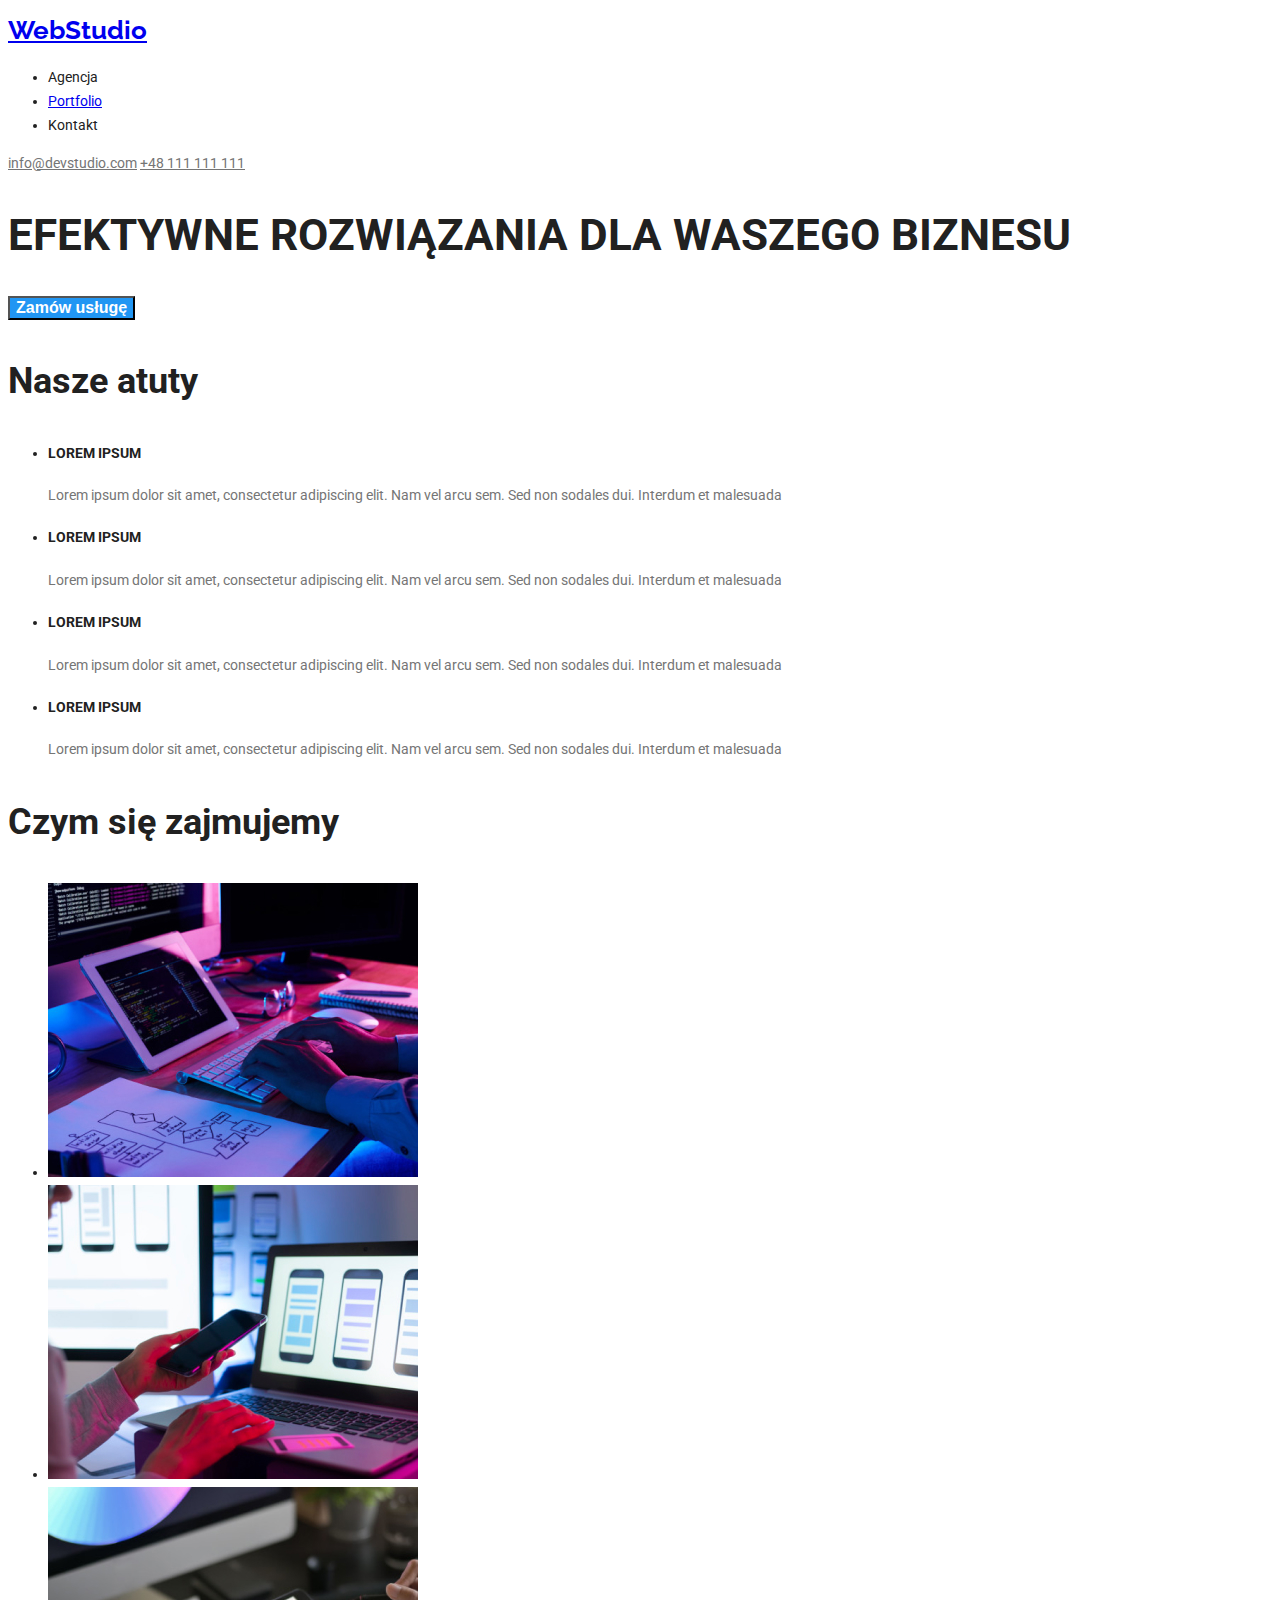
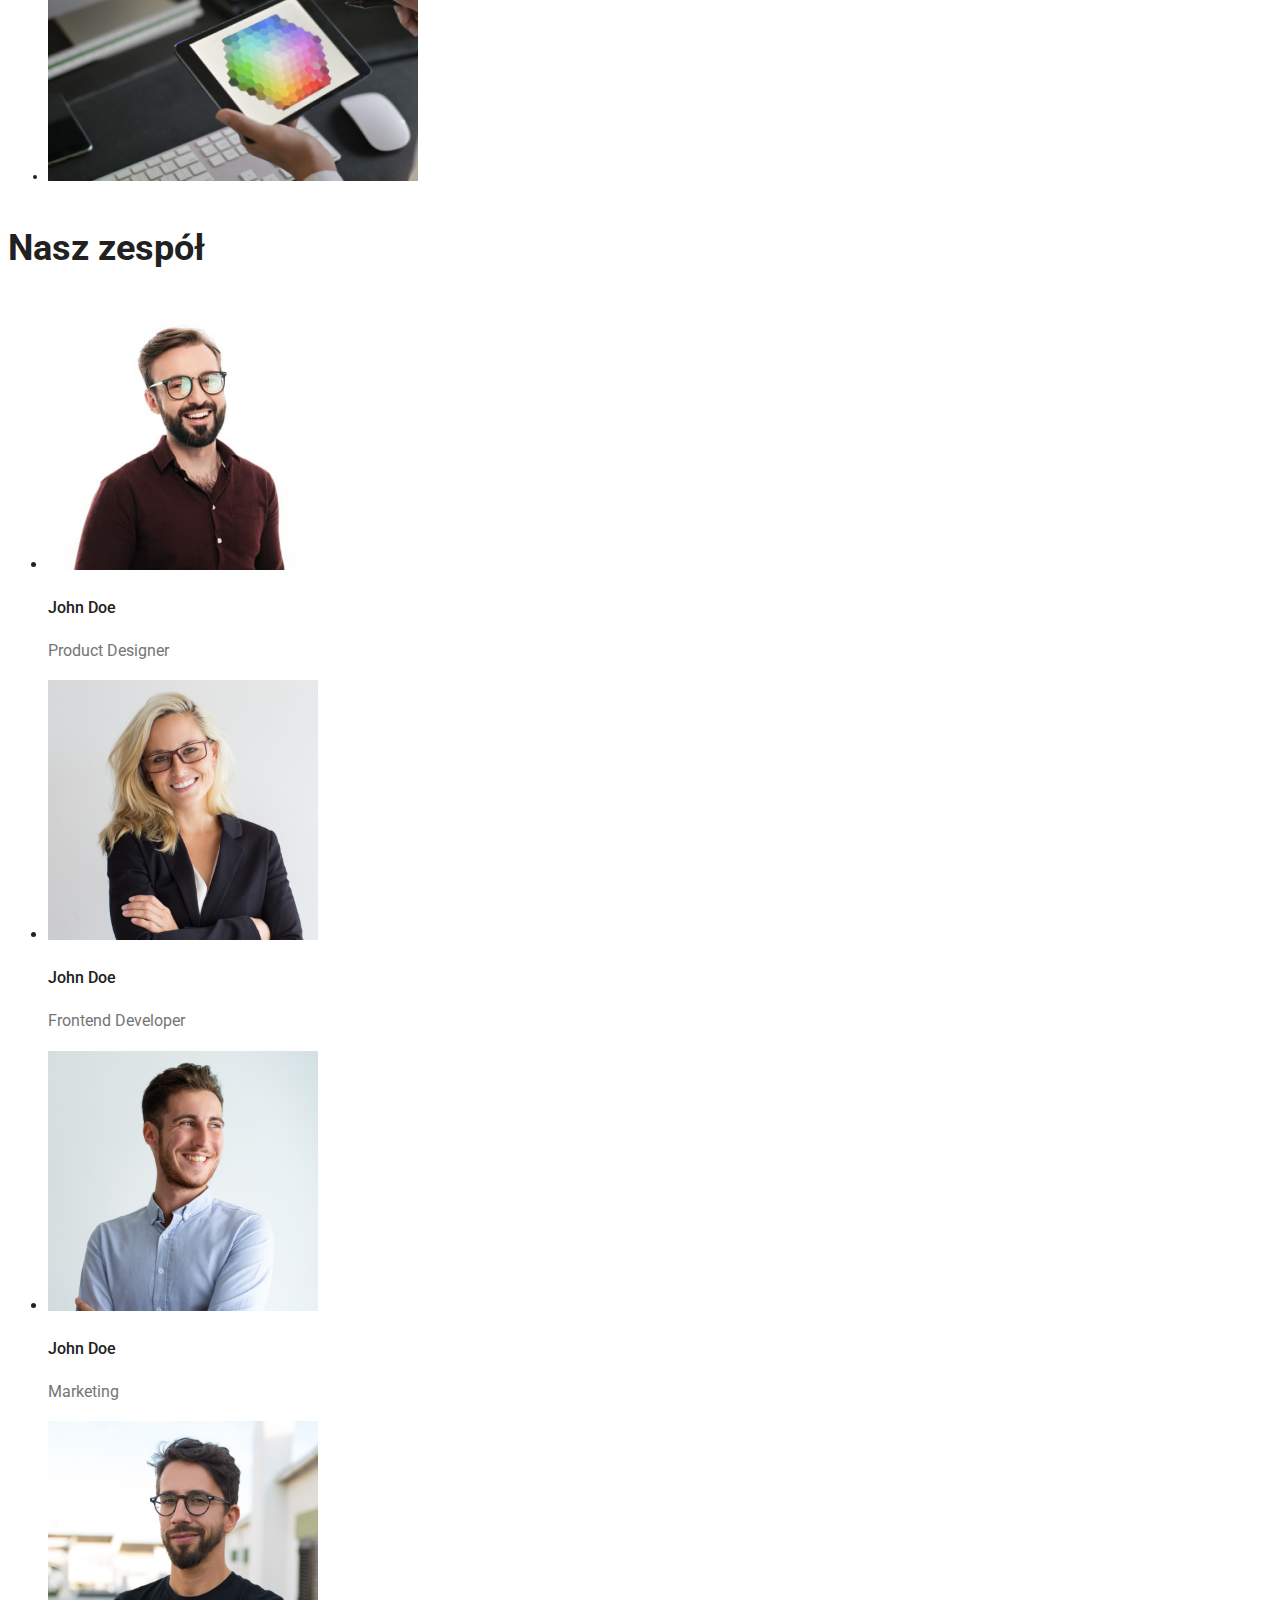
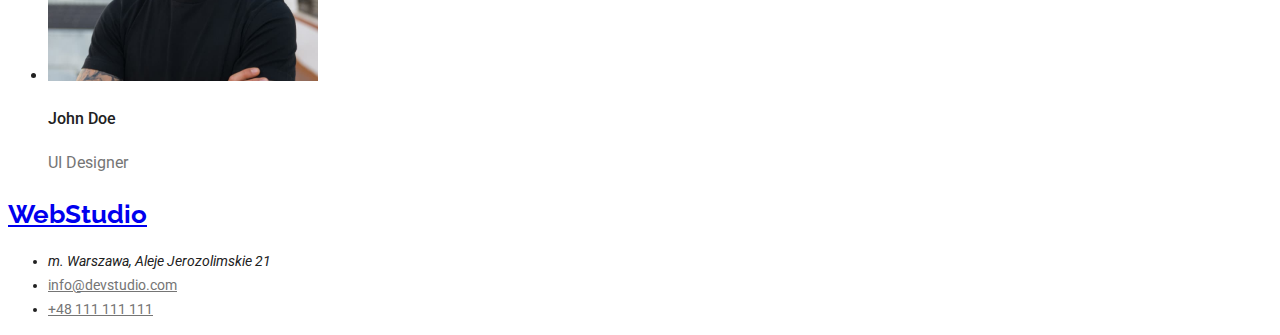
==== index.html @ 8e0444da "Initial commit" ====
<!DOCTYPE html>
<html lang="pl">

<head>
    <meta charset="UTF-8">
    <meta http-equiv="X-UA-Compatible" content="IE=edge">
    <meta name="viewport" content="width=device-width, initial-scale=1.0">
    <link rel="stylesheet" href="./css/styles.css" />
    <link rel="preconnect" href="https://fonts.googleapis.com">
    <link rel="preconnect" href="https://fonts.gstatic.com" crossorigin>
    <link href="https://fonts.googleapis.com/css2?family=Raleway:wght@700&family=Roboto:wght@400;500;700;900&display=swap"
        rel="stylesheet">
    <title>WebStudio</title>
</head>
<body>
    <header>
        <a href="index.html">WebStudio</a>
        <nav>
            <ul>
                <li>Agencja</li>
                <li><a href="portfolio.html">Portfolio</a></li>
                <li>Kontakt</li>
            </ul>
        </nav>
        <a href="mailto:info@devstudio.com">info@devstudio.com</a>
        <a href="tel:+48111111111">+48 111 111 111</a>
    </header>
    <main>
        <article>
            <h1>Efektywne rozwiązania dla waszego biznesu</h1>
            <button class="button main">Zamów usługę</button>
        </article>
        <section>
            <h2>Nasze atuty</h2>
            <ul>
                <li>
                    <h4>Lorem ipsum</h4>
                    <span>Lorem ipsum dolor sit amet, consectetur adipiscing elit. Nam vel arcu sem. Sed non sodales dui. Interdum et malesuada
                    </span>
                </li>
                <li>
                    <h4>Lorem ipsum</h4>
                    <span>Lorem ipsum dolor sit amet, consectetur adipiscing elit. Nam vel arcu sem. Sed non sodales dui. Interdum et malesuada
                    </span>
                </li>
                <li>
                    <h4>Lorem ipsum</h4>
                    <span>Lorem ipsum dolor sit amet, consectetur adipiscing elit. Nam vel arcu sem. Sed non sodales dui. Interdum et malesuada
                    </span>
                </li>
                <li>
                    <h4>Lorem ipsum</h4>
                    <span>Lorem ipsum dolor sit amet, consectetur adipiscing elit. Nam vel arcu sem. Sed non sodales dui. Interdum et malesuada
                    </span>
                </li>
            </ul>
        </section>
        <section>
            <h2>Czym się zajmujemy</h2>
            <ul>
                <li>
                    <img src="./images/pages.jpg" alt="Tworzenie stron" width="370" height="294" />
                </li>
                <li>
                    <img src="./images/app.jpg" alt="Tworzenie aplikacji" width="370" height="294" />
                </li>
                <li>
                    <img src="./images/graphics.jpg" alt="Tworzenie grafik" width="370" height="294" />
                </li>
            </ul>
        </section>
        <section class=team>
            <h2>Nasz zespół</h2>
            <ul>
                <li>
                    <img src="./images/productdes.jpg" alt="John Doe" width="270" height="260" />
                    <h3>John Doe</h3>
                    <p>Product Designer</p>
                </li>
                <li>
                    <img src="./images/frontdev.jpg" alt="John Doe" width="270" height="260" />
                    <h3>John Doe</h3>
                    <p>Frontend Developer</p>
                </li>
                <li>
                    <img src="./images/marketing.jpg" alt="John Doe" width="270" height="260" />
                    <h3>John Doe</h3>
                    <p>Marketing</p>
                </li>
                <li>
                    <img src="./images/uidesign.jpg" alt="John Doe" width="270" height="260" />
                    <h3>John Doe</h3>
                    <p>UI Designer</p>
                </li>
            </ul>
        </section>
    </main>
    <footer>
        <a href="index.html">WebStudio</a>
        <ul>
            <li>
                <address>
                    m. Warszawa, Aleje Jerozolimskie 21
                </address>
            </li>
            <li><a href="mailto:info@devstudio.com">info@devstudio.com</a></li>
            <li><a href="tel:+48111111111">+48 111 111 111</a></li>
        </ul>
    </footer>
</body>

</html>
---- css/styles.css ----
body {
    font-family: 'Roboto', 'Times New Roman', 'Helvetica Neue', sans-serif; 
    font-size: 14px;
    color: #212121;
    line-height: 1.7;
}
h1 {
    font-size: 44px;
    text-transform: uppercase;
    line-height: 1.4;
}
h2 {
    font-size: 36px;
    font-weight: 700;
}
.team,
.portf {
    font-size: 16px;
}
h3 {
    font-size: 16px;
    font-weight: 500;
}
h4 {
    text-transform: uppercase;
}
h5 {
    font-size: 18px;
    font-weight: 700;
}
.button {
    font-size: 16px;
}
.button:hover {
    color: #ffffff;
    background-color: #2196F3;
    cursor: pointer;
}
.main {
    color: #ffffff;
    background-color: #2196F3;
    font-weight: 700;
}
a[href="index.html"] {
    font-family: 'Raleway';
    font-size: 26px;
    font-weight: 700;
}
span,
p,
a[href="mailto:info@devstudio.com"],
a[href="tel:+48111111111"] {
    color: #757575;
}
a:hover,
a:focus {
    color: #2196F3;
}
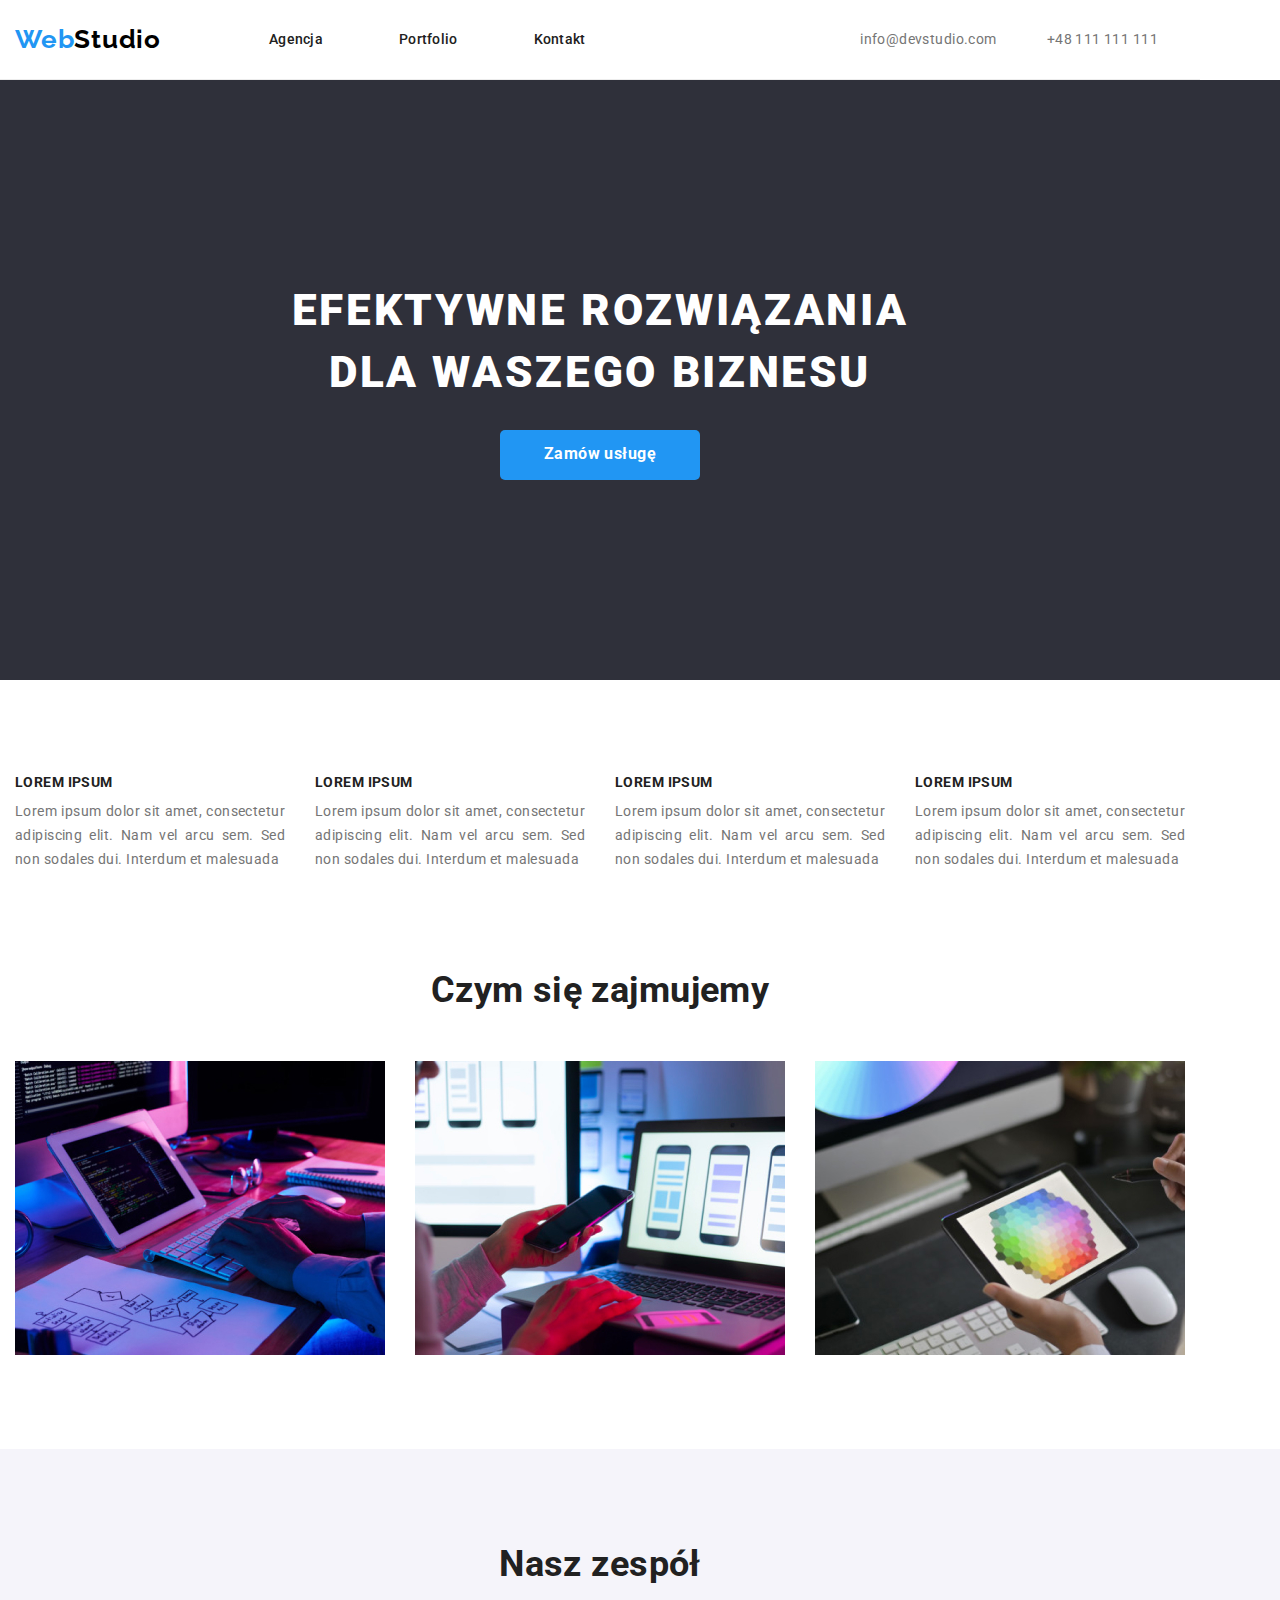
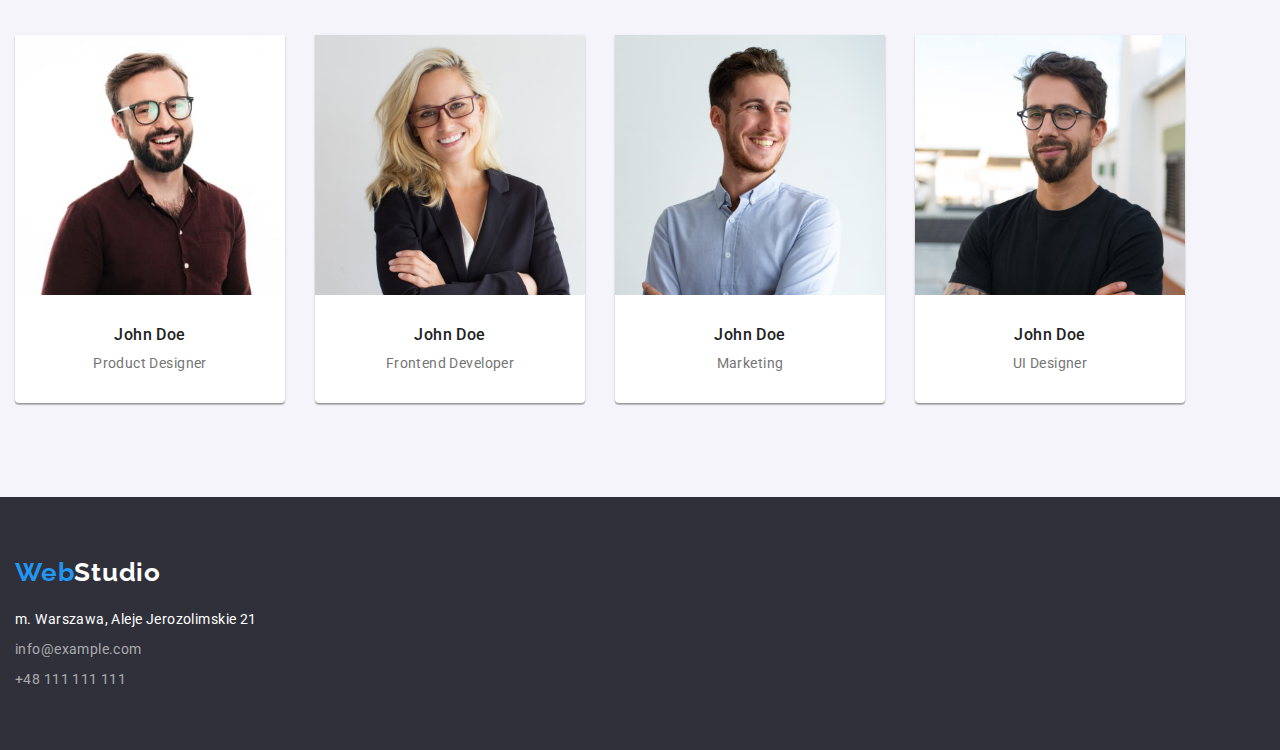
==== commit 8f4d5dcb: "work" ====
--- a/index.html
+++ b/index.html
@@ -5,6 +5,7 @@
     <meta charset="UTF-8">
     <meta http-equiv="X-UA-Compatible" content="IE=edge">
     <meta name="viewport" content="width=device-width, initial-scale=1.0">
+    <link rel="stylesheet" href="node_modules/modern-normalize/modern-normalize.css">
     <link rel="stylesheet" href="./css/styles.css" />
     <link rel="preconnect" href="https://fonts.googleapis.com">
     <link rel="preconnect" href="https://fonts.gstatic.com" crossorigin>
@@ -13,100 +14,115 @@
     <title>WebStudio</title>
 </head>
 <body>
-    <header>
-        <a href="index.html">WebStudio</a>
-        <nav>
-            <ul>
-                <li>Agencja</li>
-                <li><a href="portfolio.html">Portfolio</a></li>
-                <li>Kontakt</li>
-            </ul>
-        </nav>
-        <a href="mailto:info@devstudio.com">info@devstudio.com</a>
-        <a href="tel:+48111111111">+48 111 111 111</a>
+    <header class="header">
+        <div class="container">
+            <div class="logomenu">
+                <a class="logo" href="index.html"><span class="web">Web</span>Studio</a>
+                <nav>
+                    <ul class="menu">
+                        <li><a href="">Agencja</a></li>
+                        <li><a href="portfolio.html">Portfolio</a></li>
+                        <li><a href="">Kontakt</a></li>
+                    </ul>
+                </nav>
+            </div>
+            <div class="contact">
+                <a href="mailto:info@devstudio.com">info@devstudio.com</a>
+                <a href="tel:+48111111111">+48 111 111 111</a>
+            </div>
+        </div>
     </header>
     <main>
-        <article>
-            <h1>Efektywne rozwiązania dla waszego biznesu</h1>
-            <button class="button main">Zamów usługę</button>
+        <article class="promo">
+            <div class="container">
+                <h1>Efektywne rozwiązania dla waszego biznesu</h1>
+                <div class="button">Zamów usługę</div>
+            </div>
         </article>
-        <section>
-            <h2>Nasze atuty</h2>
-            <ul>
+        <section class="section">
+            <div class="container">
+            <h2 class="advantage">Nasze atuty</h2>
+            <ul class="advantage-list">
                 <li>
                     <h4>Lorem ipsum</h4>
-                    <span>Lorem ipsum dolor sit amet, consectetur adipiscing elit. Nam vel arcu sem. Sed non sodales dui. Interdum et malesuada
-                    </span>
+                    <div>Lorem ipsum dolor sit amet, consectetur adipiscing elit. Nam vel arcu sem. Sed non sodales dui. Interdum et malesuada
+                    </div>
                 </li>
                 <li>
                     <h4>Lorem ipsum</h4>
-                    <span>Lorem ipsum dolor sit amet, consectetur adipiscing elit. Nam vel arcu sem. Sed non sodales dui. Interdum et malesuada
-                    </span>
+                    <div>Lorem ipsum dolor sit amet, consectetur adipiscing elit. Nam vel arcu sem. Sed non sodales dui. Interdum et malesuada
+                    </div>
                 </li>
                 <li>
                     <h4>Lorem ipsum</h4>
-                    <span>Lorem ipsum dolor sit amet, consectetur adipiscing elit. Nam vel arcu sem. Sed non sodales dui. Interdum et malesuada
-                    </span>
+                    <div>Lorem ipsum dolor sit amet, consectetur adipiscing elit. Nam vel arcu sem. Sed non sodales dui. Interdum et malesuada
+                    </div>
                 </li>
                 <li>
                     <h4>Lorem ipsum</h4>
-                    <span>Lorem ipsum dolor sit amet, consectetur adipiscing elit. Nam vel arcu sem. Sed non sodales dui. Interdum et malesuada
-                    </span>
+                    <div>Lorem ipsum dolor sit amet, consectetur adipiscing elit. Nam vel arcu sem. Sed non sodales dui. Interdum et malesuada
+                    </div>
                 </li>
             </ul>
+            </div>
         </section>
-        <section>
-            <h2>Czym się zajmujemy</h2>
-            <ul>
-                <li>
+        <section class="section">
+            <div class="container">
+            <h2 class="works">Czym się zajmujemy</h2>
+            <ul class="works">
+                <li class="works">
                     <img src="./images/pages.jpg" alt="Tworzenie stron" width="370" height="294" />
                 </li>
-                <li>
+                <li class="works">
                     <img src="./images/app.jpg" alt="Tworzenie aplikacji" width="370" height="294" />
                 </li>
-                <li>
+                <li class="works">
                     <img src="./images/graphics.jpg" alt="Tworzenie grafik" width="370" height="294" />
                 </li>
             </ul>
+            </div>
         </section>
-        <section class=team>
-            <h2>Nasz zespół</h2>
+        <section class="section">
+            <div class="container">
+            <h2 class="team">Nasz zespół</h2>
             <ul>
-                <li>
+                <li class="worker">
                     <img src="./images/productdes.jpg" alt="John Doe" width="270" height="260" />
                     <h3>John Doe</h3>
                     <p>Product Designer</p>
                 </li>
-                <li>
+                <li class="worker">
                     <img src="./images/frontdev.jpg" alt="John Doe" width="270" height="260" />
                     <h3>John Doe</h3>
                     <p>Frontend Developer</p>
                 </li>
-                <li>
+                <li class="worker">
                     <img src="./images/marketing.jpg" alt="John Doe" width="270" height="260" />
                     <h3>John Doe</h3>
                     <p>Marketing</p>
                 </li>
-                <li>
+                <li class="worker">
                     <img src="./images/uidesign.jpg" alt="John Doe" width="270" height="260" />
                     <h3>John Doe</h3>
                     <p>UI Designer</p>
                 </li>
             </ul>
+            </div>
         </section>
     </main>
-    <footer>
-        <a href="index.html">WebStudio</a>
-        <ul>
-            <li>
+    <footer class="footer">
+        <div class="container">
+            <a class="logo" href="index.html"><span class="web">Web</span>Studio</a>
+            <ul>
+                <li>
                 <address>
                     m. Warszawa, Aleje Jerozolimskie 21
                 </address>
-            </li>
-            <li><a href="mailto:info@devstudio.com">info@devstudio.com</a></li>
-            <li><a href="tel:+48111111111">+48 111 111 111</a></li>
-        </ul>
+                </li>
+                <li><a href="mailto:info@example.com">info@example.com</a></li>
+                <li><a href="tel:+48111111111">+48 111 111 111</a></li>
+            </ul>
+        </div>
     </footer>
 </body>
-
 </html>--- a/css/styles.css
+++ b/css/styles.css
@@ -1,58 +1,250 @@
+* {
+    box-sizing: border-box;
+    list-style: none;
+}
+.container {
+    width: 1200px;
+}
 body {
-    font-family: 'Roboto', 'Times New Roman', 'Helvetica Neue', sans-serif; 
+    font-family: 'Roboto', 'Times New Roman', 'Helvetica Neue', sans-serif;
     font-size: 14px;
     color: #212121;
     line-height: 1.7;
+    list-style: none;
+    letter-spacing: 0.03em;
+    margin: 0;
+}
+img {
+    display: block;
+}
+.header .container {
+    padding: 24px 15px;
+    display: flex;
+    align-items: center;
+    justify-content: space-between;
+    background-color: #ffffff;
+    border-bottom: 1px solid #ececec;
+}
+a.logo {
+    font-family: 'Raleway';
+    font-size: 26px;
+    font-weight: 700;
+    line-height: 31px;
+    text-decoration: none;
+    letter-spacing: 0.03em;
+    color: #000;
+}
+.web {
+    color: #2196F3;
+}
+.logomenu {
+    display: flex;
+    align-items: center;
+}
+.menu {
+    display: flex;
+    margin: 0;
+    margin-left: 93px;
+}
+.menu a {
+    font-weight: 500;
+    line-height: 16px;
+    letter-spacing: 0.02em;
+    color: #212121;
+    text-decoration: none;
+    margin-right: 46px;
+}
+.contact {
+    display: flex;
+    margin-right: 27px;
+}
+.contact a {
+    margin-left: 50px;
+}
+section {
+    padding: 94px 0;
+}
+section ul {
+    display: flex;
+}
+article {
+    background-color: #2F303A;
+    padding: 200px 0;
 }
 h1 {
     font-size: 44px;
     text-transform: uppercase;
     line-height: 1.4;
+    width: 696px;
+    height: 120px;
+    font-weight: 900;
+    text-align: center;
+    letter-spacing: 0.06em;
+    color: #FFFFFF;
+    margin: auto;
+}
+.promo .button {
+    font-size: 16px;
+    font-weight: 700;
+    width: 200px;
+    height: 50px;
+    border: none;
+    margin: 30px auto 0;
+    text-align: center;
+    padding: 10px;
+    border-radius: 5px;
+    color: #ffffff;
+    background-color: #2196F3;
 }
 h2 {
     font-size: 36px;
     font-weight: 700;
-}
-.team,
-.portf {
-    font-size: 16px;
+    text-align: center;
+    line-height: 42px;
+}
+h2.advantage {
+    display: none;
+}
+li {
+    margin: 0 15px;
+}
+ul {
+    padding: 0;
+    margin: 0;
+}
+li div {
+    font-weight: 400;
+    color: #757575;
+    text-align: justify;
+    margin-bottom: 3.62px;
+}
+h2.works {
+    margin: -94px 0 50px;
+    line-height: 42px;
+}
+section:nth-child(4){
+    background-color: #F5F4FA;
+}
+h2.team {
+    margin: 0 0 50px;
+}
+li.worker {
+    background: #FFFFFF;
+    box-shadow: 0px 1px 3px rgba(0, 0, 0, 0.12), 0px 1px 1px rgba(0, 0, 0, 0.14), 0px 2px 1px rgba(0, 0, 0, 0.2);
+    border-radius: 0px 0px 4px 4px;
 }
 h3 {
     font-size: 16px;
     font-weight: 500;
+    line-height: 19px;
+    text-align: center;
+    margin: 30px 0 10px;
+}
+p {
+    color: #757575;
+    text-decoration: none;
+    text-align: center;
+    font-weight: 400;
+    line-height: 19px;
+    margin: 0 0 30px;
 }
 h4 {
     text-transform: uppercase;
-}
-h5 {
-    font-size: 18px;
-    font-weight: 700;
-}
-.button {
-    font-size: 16px;
+    font-weight: 700;
+    line-height: 16px;
+    margin: 0 0 10px;
+    width: 270px;
 }
 .button:hover {
     color: #ffffff;
     background-color: #2196F3;
     cursor: pointer;
 }
-.main {
-    color: #ffffff;
-    background-color: #2196F3;
-    font-weight: 700;
-}
-a[href="index.html"] {
-    font-family: 'Raleway';
-    font-size: 26px;
-    font-weight: 700;
-}
-span,
-p,
 a[href="mailto:info@devstudio.com"],
 a[href="tel:+48111111111"] {
     color: #757575;
+    text-decoration: none;
+}
+footer {
+    background-color: #2F303A;
+    padding: 60px 15px 60px;
+}
+footer .logo {
+    color: #FFFFFF;
+}
+footer ul {
+    margin: 20px 0 0;
+}
+footer li {
+    margin: 0;
+    line-height: 21px;
+}
+footer li:nth-child(2) {
+    margin: 9px 0 9px;
+}
+footer address {
+    color: #ffffff;
+    font-style: normal;
+    font-weight: 400;
+}
+footer [href="mailto:info@example.com"],
+footer [href="tel:+48111111111"] {
+    color: rgba(255, 255, 255, 0.6);
+    text-decoration: none;
+    font-weight: 400;
 }
 a:hover,
 a:focus {
     color: #2196F3;
+}
+ul.filter {
+    justify-content: center;
+}
+.filter li {
+    margin: 0 4px 34px;
+}
+.filter .button {
+    font-size: 16px;
+    font-weight: 500;
+    height: 38px;
+    border: none;
+    margin: 0 auto 16px;
+    text-align: center;
+    padding: 6px 22px;
+    border-radius: 4px;
+    color: #212121;
+    background-color: #F5F4FA;
+}
+.filter .button:hover {
+    color: #ffffff;
+    background-color: #2196F3;
+}
+ul.portf {
+    flex-wrap: wrap;
+}
+.portf li {
+    margin-bottom: 30px;
+}
+.portf li:nth-last-child(-n + 3) {
+    margin-bottom: 0px;
+}
+.info {
+    border-left: 1px solid #EEEEEE;
+    border-right: 1px solid #EEEEEE;
+    border-bottom: 1px solid #EEEEEE;
+    padding: 20px 24px;
+    margin: 0;
+}
+.info p {
+    text-align: left;
+    margin: 0;
+    line-height: 30px;
+}
+.info h5 {
+    font-size: 18px;
+    font-weight: 700;
+    line-height: 36px;
+    letter-spacing: 0.06em;
+    color: #212121;
+    margin: 0 0 4px;
 }